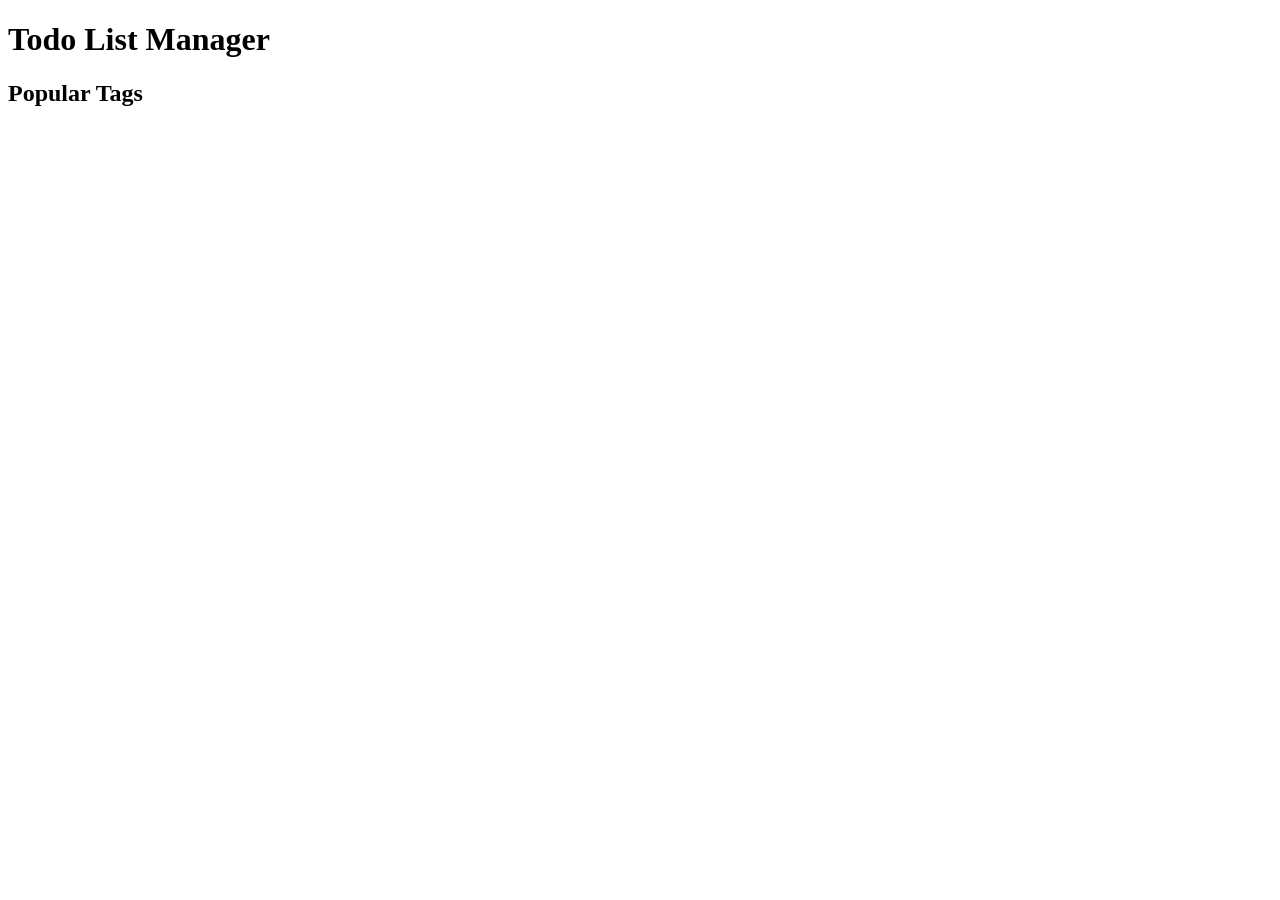
==== frontend/index.html @ 8cad7b09 "feat(frontend): implement tags and labels UI" ====
<!DOCTYPE html>
<html lang="en">
<head>
    <meta charset="UTF-8">
    <meta name="viewport" content="width=device-width, initial-scale=1.0">
    <link rel="stylesheet" href="static/css/style.css">
    <title>Todo List Manager</title>
</head>
<body>
    <div id="app">
        <h1>Todo List Manager</h1>
        <div id="popular-tags">
            <h2>Popular Tags</h2>
            <ul id="tags-list"></ul>
        </div>
        <div id="todos-container"></div>
    </div>
    <script src="static/js/app.js"></script>
</body>
</html>
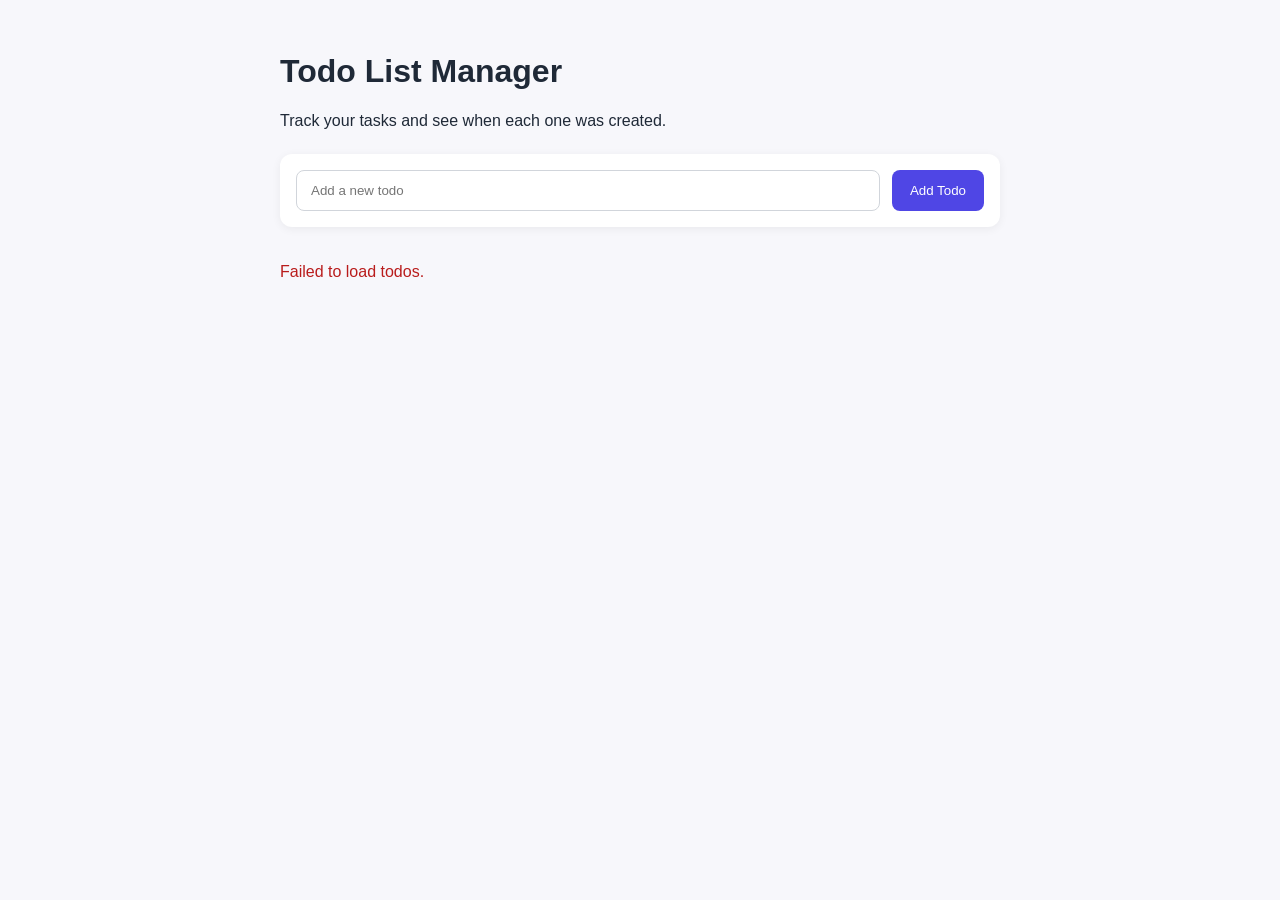
==== commit 623a3ffa: "feat(frontend): implement created timestamp" ====
--- a/frontend/index.html
+++ b/frontend/index.html
@@ -1,20 +1,32 @@
 <!DOCTYPE html>
 <html lang="en">
-<head>
-    <meta charset="UTF-8">
-    <meta name="viewport" content="width=device-width, initial-scale=1.0">
-    <link rel="stylesheet" href="static/css/style.css">
+  <head>
+    <meta charset="UTF-8" />
+    <meta name="viewport" content="width=device-width, initial-scale=1.0" />
     <title>Todo List Manager</title>
-</head>
-<body>
-    <div id="app">
+    <link rel="stylesheet" href="styles.css" />
+  </head>
+  <body>
+    <main class="app-shell">
+      <header class="app-header">
         <h1>Todo List Manager</h1>
-        <div id="popular-tags">
-            <h2>Popular Tags</h2>
-            <ul id="tags-list"></ul>
-        </div>
-        <div id="todos-container"></div>
-    </div>
-    <script src="static/js/app.js"></script>
-</body>
+        <p>Track your tasks and see when each one was created.</p>
+      </header>
+
+      <section class="todo-form-card">
+        <form id="todo-form" class="todo-form">
+          <input id="todo-title" type="text" placeholder="Add a new todo" aria-label="Todo title" required />
+          <button type="submit">Add Todo</button>
+        </form>
+      </section>
+
+      <section>
+        <div id="todo-list" class="todo-list" aria-live="polite"></div>
+      </section>
+    </main>
+
+    <script src="api.js"></script>
+    <script src="components.js"></script>
+    <script src="app.js"></script>
+  </body>
 </html>
--- a/frontend/styles.css
+++ b/frontend/styles.css
@@ -0,0 +1,65 @@
+body {
+  font-family: Arial, sans-serif;
+  margin: 0;
+  background: #f7f7fb;
+  color: #1f2937;
+}
+
+.app-shell {
+  max-width: 720px;
+  margin: 0 auto;
+  padding: 32px 20px;
+}
+
+.app-header {
+  margin-bottom: 24px;
+}
+
+.todo-form-card,
+.todo-card {
+  background: #fff;
+  border-radius: 12px;
+  box-shadow: 0 2px 10px rgba(0, 0, 0, 0.06);
+}
+
+.todo-form {
+  display: flex;
+  gap: 12px;
+  padding: 16px;
+}
+
+.todo-form input {
+  flex: 1;
+  padding: 12px 14px;
+  border: 1px solid #d1d5db;
+  border-radius: 8px;
+}
+
+.todo-form button {
+  padding: 12px 18px;
+  border: none;
+  border-radius: 8px;
+  background: #4f46e5;
+  color: white;
+  cursor: pointer;
+}
+
+.todo-list {
+  display: grid;
+  gap: 16px;
+  margin-top: 20px;
+}
+
+.todo-card {
+  padding: 16px;
+}
+
+.todo-timestamp {
+  margin: 8px 0 0;
+  color: #6b7280;
+  font-size: 0.95rem;
+}
+
+.error {
+  color: #b91c1c;
+}
